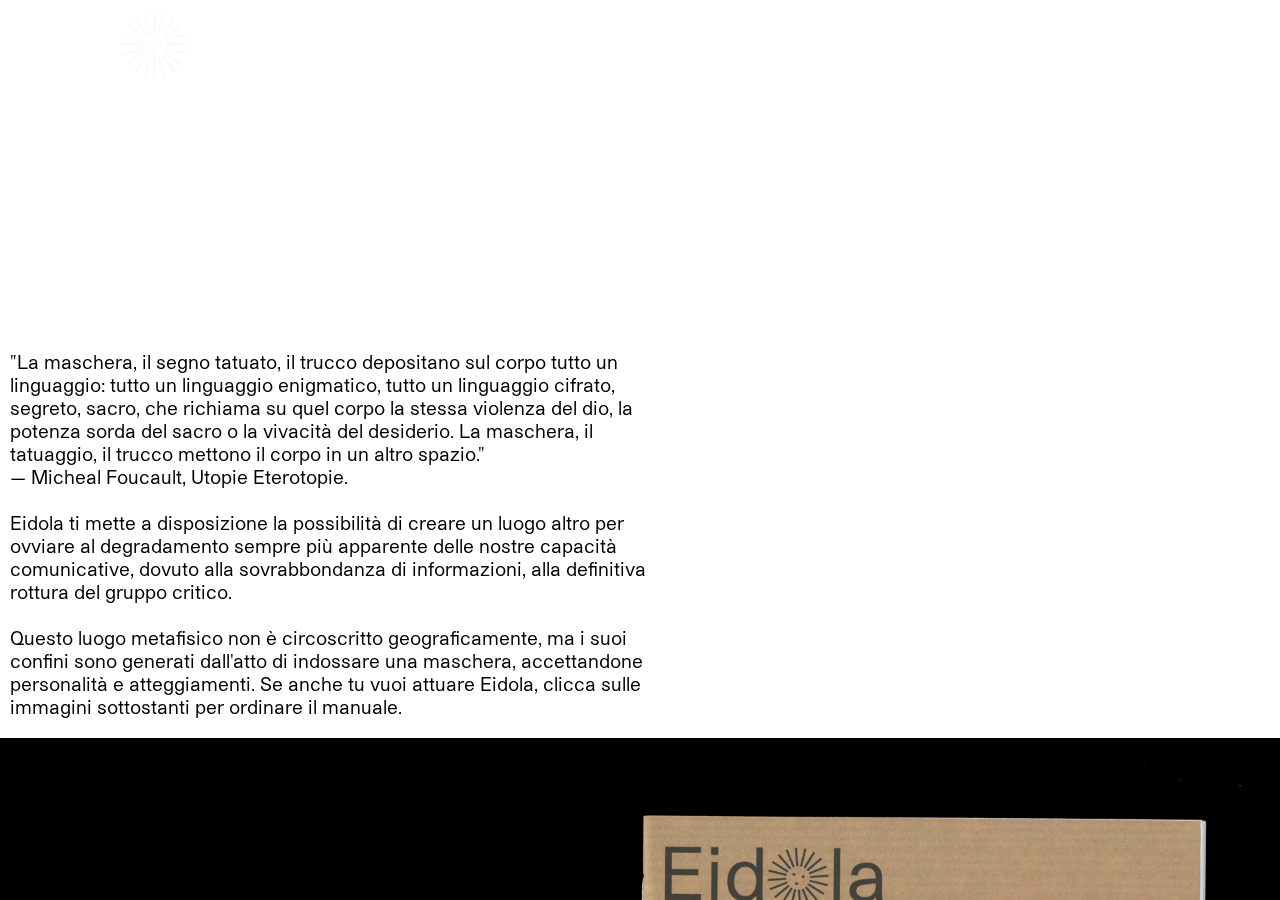
==== info.html @ 0cfd1f00 "Add files via upload" ====
<!DOCTYPE html>
<html>

<head>
	<title>Eidola</title>
	<link rel="stylesheet" href="untitled.css">
	<meta name="viewport" content="width=device-width, initial-scale=1.0">
</head>

<body>
	<a href="index.html" class="header">Eid&nbsp;&nbsp;&nbsp;la</a>

	<a href="index.html"><img src="img/logoeidola.png" id="logo"></a>

<div class="contenuti">
	<div class="corrente">
	"La maschera, il segno tatuato, il trucco depositano sul corpo tutto un linguaggio: tutto un linguaggio enigmatico, tutto un linguaggio cifrato, segreto, sacro, che richiama su quel corpo la stessa violenza del dio, la potenza sorda del sacro o la vivacit&agrave; del desiderio. La maschera, il tatuaggio, il trucco mettono il corpo in un altro spazio."
	<br>
	&mdash; Micheal Foucault, Utopie Eterotopie.
	<br><br>
	Eidola ti mette a disposizione la possibilit&agrave; di creare un luogo altro per ovviare al degradamento sempre pi&ugrave; apparente delle nostre capacit&agrave; comunicative, dovuto alla sovrabbondanza di informazioni, alla definitiva rottura del gruppo critico.
	<br><br>
	Questo luogo metafisico non &egrave; circoscritto geograficamente, ma i suoi confini sono generati dall'atto di indossare una maschera, accettandone personalit&agrave; e atteggiamenti. Se anche tu vuoi attuare Eidola, clicca sulle immagini sottostanti per ordinare il manuale.
	</div>
	
	<div class="libro">
		<a href="mailto:eidola@gmail.com"><img src="img/libro01.gif" class="imgn"></a>
		<a href="mailto:eidola@gmail.com"><img src="img/libro02.gif" class="imgn"></a>
		<a href="mailto:eidola@gmail.com"><img src="img/libro03.gif" class="imgn"></a>
		<a href="mailto:eidola@gmail.com"><img src="img/libro04.gif" class="imgn"></a>
	</div>
</div>

</body>

</html>
---- untitled.css ----
* {
	margin: 0;
	top: 0;
	font-family: StudioPro, sans-serif;
}

body {
	overflow: hidden;
}

@font-face {
	font-family: "StudioPro";
	src: url('StudioPro-Regular.ttf') format('truetype');
}

a.header {
	z-index: 2;
	position: fixed;
	font-size: 60pt;
	text-decoration: none;
	color: white;
	mix-blend-mode: difference;
	margin-top: -10px;
	margin-left: 4px;
}

#logo{
	z-index: 2;
	margin-top: 12px;
	position: fixed;
	mix-blend-mode: difference;
	width: 65px;
	left: 122px;
}

#logo:hover {
	animation: animate 1.5s linear infinite;
}

@keyframes animate{
	0%{
		transform: rotate(0);
	}
	100%{
		transform: rotate(360deg);
	}
}

video.bg {
	position: fixed;
	top: 0px;
	left: 0px;
	bottom: 0px;
	width: 100vw;
	height: 100%;
	object-fit: cover;
}

.contenuti {
	z-index: 1;
	top: 0;
    bottom: 0;
    position: fixed;
    overflow-y: scroll;
}

.corrente {
	font-size: 14pt;
	color: black;
	padding-top: 350px;
	width: 35%;
	padding-left: 10px;
}

.libro {
	padding-top: 20px;
}

img.imgn {
	width: 100%;
	display: block;
}

img.imgn:hover {
	cursor: url(img/point.svg), auto;
}

::-webkit-scrollbar {
    display: none;
}

@media all and (max-width: 1500px){
	.corrente{
		width: 50%;
	}
}


@media all and (max-width: 700px){

.corrente{
	font-size: 12pt;
	width: 95%;
}

.colophon div {
	padding-right: 50px;
	padding-bottom: 50px;
}

#logo {
	animation: animate 2.2s linear infinite;
}

@keyframes animate{
	0%{
		transform: rotate(0);
	}
	100%{
		transform: rotate(360deg);
	}
}
}
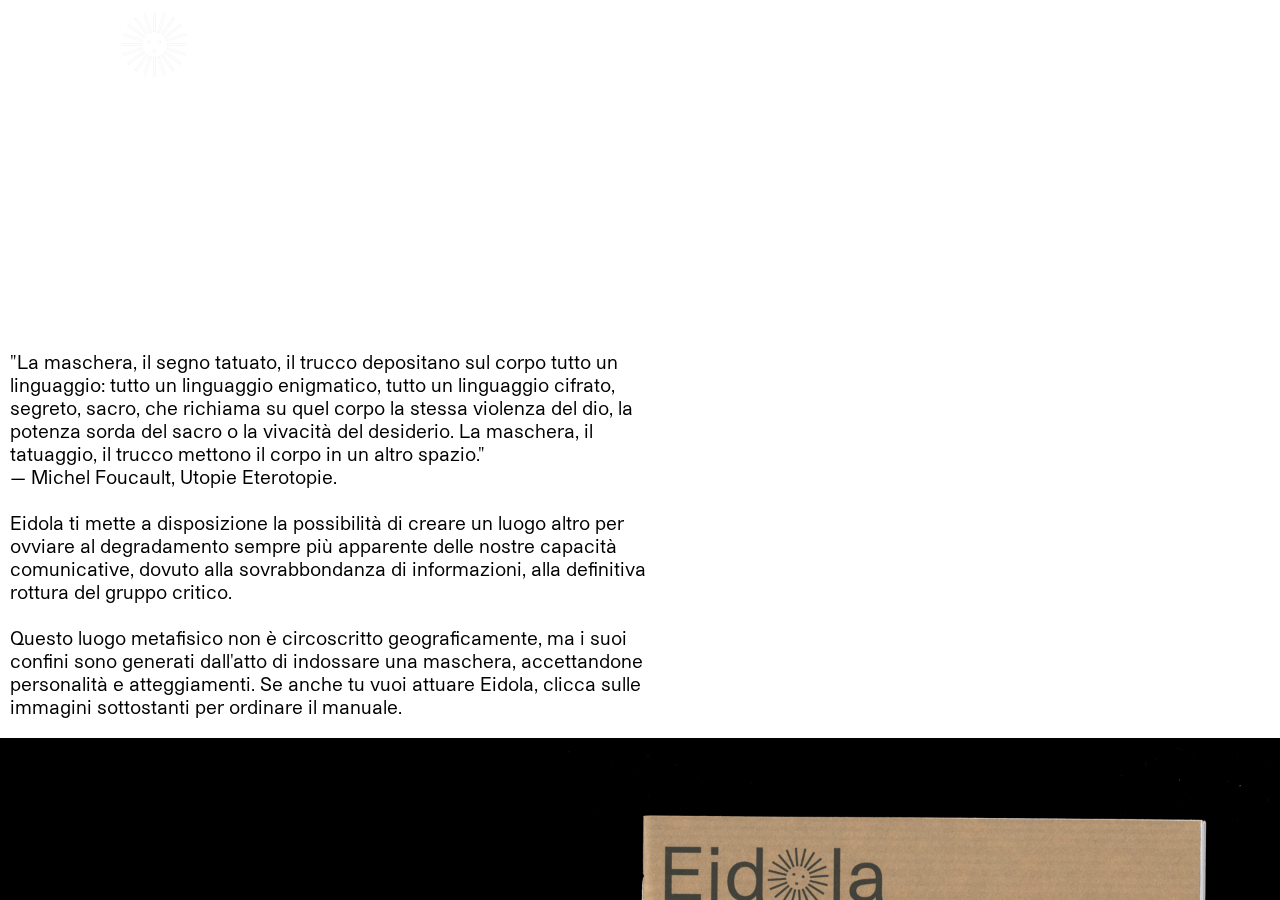
==== commit 4b8eb90f: "Update info.html" ====
--- a/info.html
+++ b/info.html
@@ -5,6 +5,9 @@
 	<title>Eidola</title>
 	<link rel="stylesheet" href="untitled.css">
 	<meta name="viewport" content="width=device-width, initial-scale=1.0">
+	
+	<link rel="shortcut icon" href="img/favicon.ico" type="image/x-icon">
+	<link rel="icon" href="img/favicon.ico" type="image/x-icon">
 </head>
 
 <body>
@@ -16,7 +19,7 @@
 	<div class="corrente">
 	"La maschera, il segno tatuato, il trucco depositano sul corpo tutto un linguaggio: tutto un linguaggio enigmatico, tutto un linguaggio cifrato, segreto, sacro, che richiama su quel corpo la stessa violenza del dio, la potenza sorda del sacro o la vivacit&agrave; del desiderio. La maschera, il tatuaggio, il trucco mettono il corpo in un altro spazio."
 	<br>
-	&mdash; Micheal Foucault, Utopie Eterotopie.
+	&mdash; Michel Foucault, <span class="corsivo">Utopie Eterotopie.</span>
 	<br><br>
 	Eidola ti mette a disposizione la possibilit&agrave; di creare un luogo altro per ovviare al degradamento sempre pi&ugrave; apparente delle nostre capacit&agrave; comunicative, dovuto alla sovrabbondanza di informazioni, alla definitiva rottura del gruppo critico.
 	<br><br>
